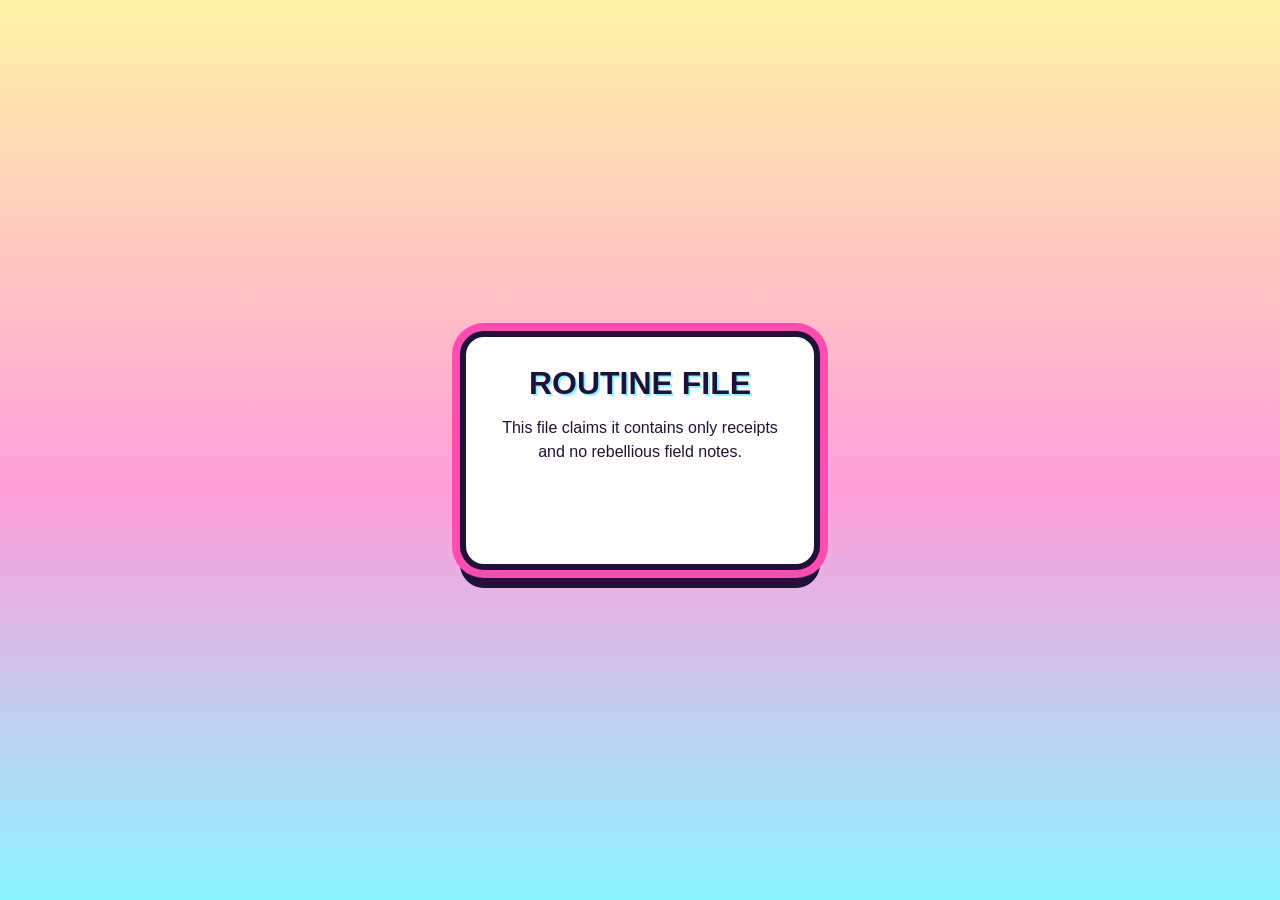
==== en/code/indieweb-hover-secret-message-complete/index.html @ 43cc3a53 "Add hover effect to reveal secret message in file box project - Created landing page with project de" ====
<!doctype html>
<html lang="en">
  <head>
    <meta charset="utf-8">
    <meta name="viewport" content="width=device-width, initial-scale=1">
    <title>Indieweb Hover Secret Message</title>
    <link rel="stylesheet" href="style.css">
  </head>
  <body>
    <!-- Keep one hover target and one hidden message inside the box. -->
    <main class="secret-box">
      <p class="box-label">Routine File</p>
      <p class="box-note">This file claims it contains only receipts and no rebellious field notes.</p>
      <p class="secret-message">Agent memo: the pigeons joined the resistance, and frankly they made fair points.</p>
    </main>
  </body>
</html>
---- en/code/indieweb-hover-secret-message-complete/style.css ----
/* Style one innocent-looking box and reveal its secret on hover. */
* {
  box-sizing: border-box;
}

body {
  margin: 0;
  min-height: 100vh;
  display: grid;
  place-items: center;
  padding: 24px;
  font-family: "Trebuchet MS", Verdana, sans-serif;
  color: #20113a;
  background: linear-gradient(180deg, #fff3a6, #ff9fda 55%, #8cf5ff 100%);
}

.secret-box {
  width: min(360px, 100%);
  padding: 28px;
  border: 6px solid #20113a;
  border-radius: 24px;
  background:
    linear-gradient(180deg, rgba(255, 255, 255, 0.55), transparent 24%),
    #ffffff;
  box-shadow:
    0 0 0 8px #ff4cb0,
    0 18px 0 #20113a;
  text-align: center;
}

.box-label {
  margin: 0;
  font-size: 2rem;
  font-weight: 900;
  text-transform: uppercase;
  text-shadow: 2px 2px 0 #8cf5ff;
}

.box-note {
  margin: 14px 0 0;
  font-size: 1rem;
  line-height: 1.5;
}

.secret-message {
  margin: 18px 0 0;
  color: #a6005d;
  font-weight: 700;
  opacity: 0;
  transform: translateY(12px);
  transition: opacity 0.25s ease, transform 0.25s ease;
}

.secret-box:hover .secret-message {
  opacity: 1;
  transform: translateY(0);
}
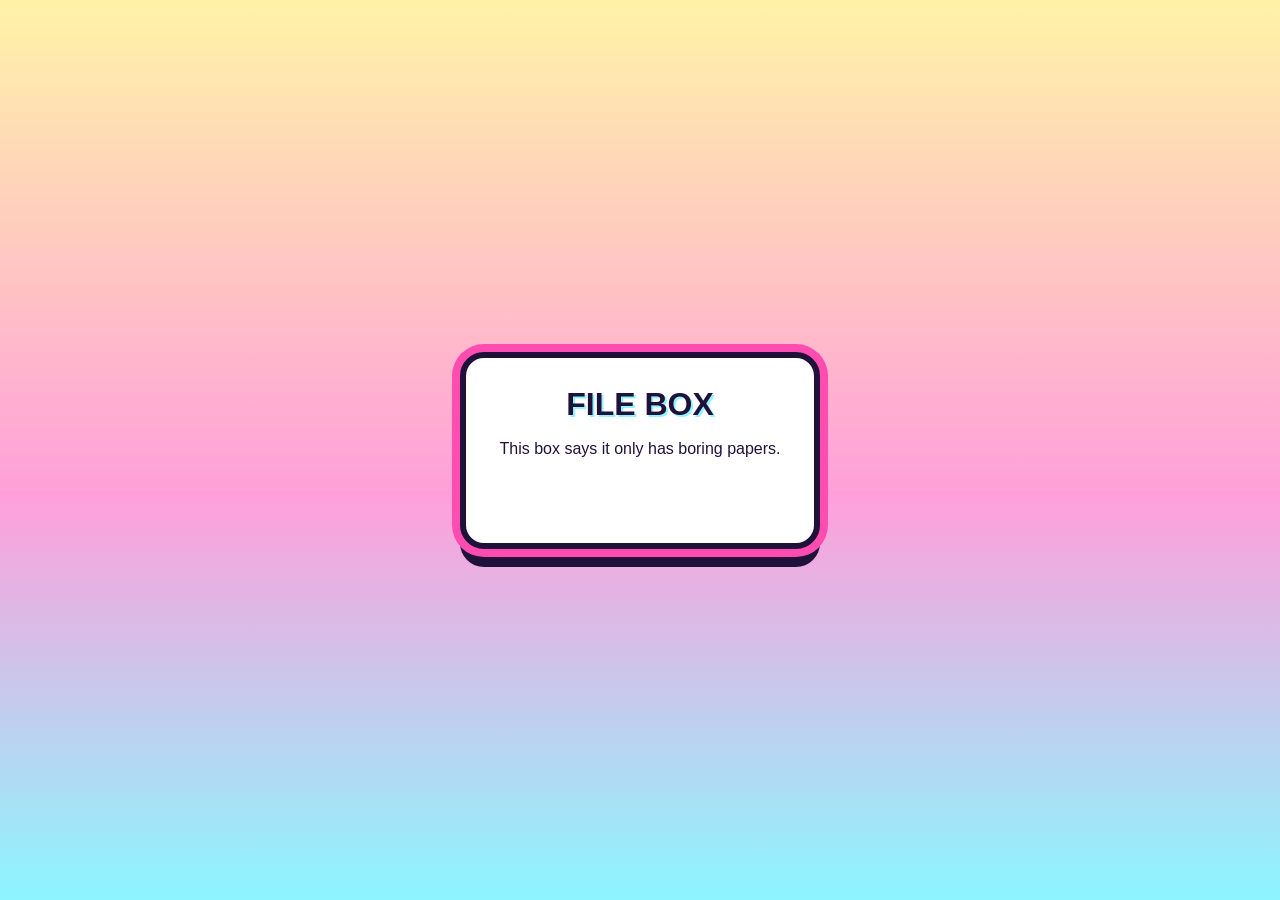
==== commit ae1fd045: "Refactor project descriptions and labels for clarity and consistency" ====
--- a/en/code/indieweb-hover-secret-message-complete/index.html
+++ b/en/code/indieweb-hover-secret-message-complete/index.html
@@ -7,11 +7,11 @@
     <link rel="stylesheet" href="style.css">
   </head>
   <body>
-    <!-- Keep one hover target and one hidden message inside the box. -->
+    <!-- Keep one hover box and one hidden note inside it. -->
     <main class="secret-box">
-      <p class="box-label">Routine File</p>
-      <p class="box-note">This file claims it contains only receipts and no rebellious field notes.</p>
-      <p class="secret-message">Agent memo: the pigeons joined the resistance, and frankly they made fair points.</p>
+      <p class="box-label">File Box</p>
+      <p class="box-note">This box says it only has boring papers.</p>
+      <p class="secret-message">Secret note: the toy dinosaur knows the password.</p>
     </main>
   </body>
 </html>
--- a/en/code/indieweb-hover-secret-message-complete/style.css
+++ b/en/code/indieweb-hover-secret-message-complete/style.css
@@ -1,4 +1,4 @@
-/* Style one innocent-looking box and reveal its secret on hover. */
+/* Style one simple box and reveal its secret on hover. */
 * {
   box-sizing: border-box;
 }
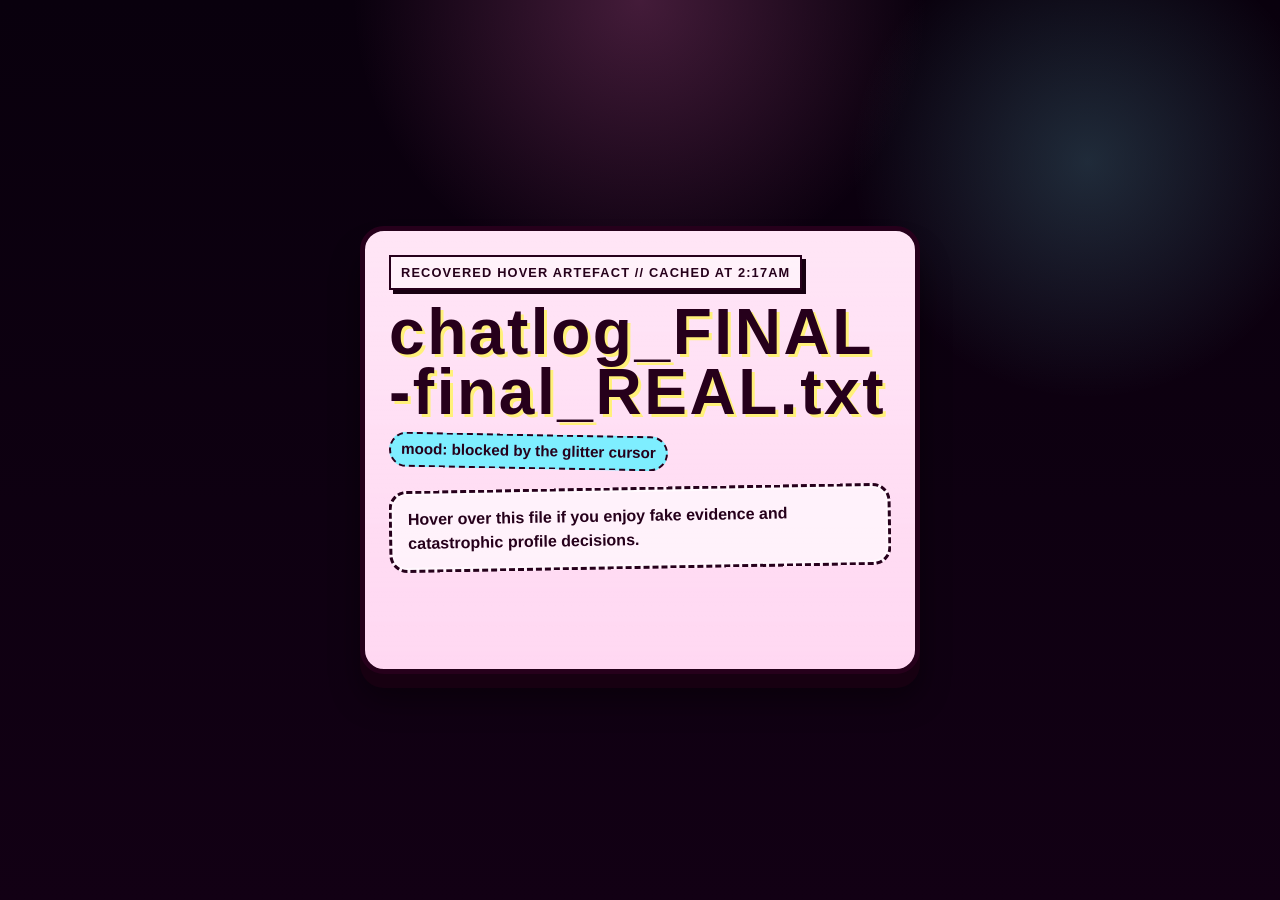
==== commit 33801ce2: "Refactor code structure for improved readability and maintainability" ====
--- a/en/code/indieweb-hover-secret-message-complete/index.html
+++ b/en/code/indieweb-hover-secret-message-complete/index.html
@@ -3,15 +3,17 @@
   <head>
     <meta charset="utf-8">
     <meta name="viewport" content="width=device-width, initial-scale=1">
-    <title>Indieweb Hover Secret Message</title>
+    <title>chatlog_FINAL-final_REAL.txt</title>
     <link rel="stylesheet" href="style.css">
   </head>
   <body>
-    <!-- Keep one hover box and one hidden note inside it. -->
+    <!-- This file clearly should not have been uploaded. -->
     <main class="secret-box">
-      <p class="box-label">File Box</p>
-      <p class="box-note">This box says it only has boring papers.</p>
-      <p class="secret-message">Secret note: the toy dinosaur knows the password.</p>
+      <p class="eyebrow">Recovered hover artefact // cached at 2:17am</p>
+      <h1>chatlog_FINAL-final_REAL.txt</h1>
+      <p class="status">mood: blocked by the glitter cursor</p>
+      <p class="cover-note">Hover over this file if you enjoy fake evidence and catastrophic profile decisions.</p>
+      <p class="secret-message">I swear there was something here before, no cap on god bro.</p>
     </main>
   </body>
 </html>
--- a/en/code/indieweb-hover-secret-message-complete/style.css
+++ b/en/code/indieweb-hover-secret-message-complete/style.css
@@ -1,4 +1,18 @@
-/* Style one simple box and reveal its secret on hover. */
+/* Change these values to give the leaked file terminally bad taste. */
+:root {
+  --page-bg: #120014;
+  --ink: #26001b;
+  --panel-bg: #ffd8f2;
+  --accent: #7eeeff;
+  --accent-hot: #ff73c6;
+  --accent-warning: #ffe45a;
+  --shadow-color: #170011;
+  --border-size: 5px;
+  --corner-size: 18px;
+  --body-font: Verdana, Geneva, sans-serif;
+  --box-width: 35rem;
+}
+
 * {
   box-sizing: border-box;
 }
@@ -9,49 +23,101 @@
   display: grid;
   place-items: center;
   padding: 24px;
-  font-family: "Trebuchet MS", Verdana, sans-serif;
-  color: #20113a;
-  background: linear-gradient(180deg, #fff3a6, #ff9fda 55%, #8cf5ff 100%);
+  background:
+    radial-gradient(circle at top, rgba(255, 115, 198, 0.24), transparent 26%),
+    radial-gradient(circle at 85% 18%, rgba(126, 238, 255, 0.18), transparent 18%),
+    linear-gradient(180deg, #09000d, var(--page-bg));
+  color: var(--ink);
+  font-family: var(--body-font);
 }
 
 .secret-box {
-  width: min(360px, 100%);
-  padding: 28px;
-  border: 6px solid #20113a;
-  border-radius: 24px;
+  width: min(var(--box-width), calc(100vw - 48px));
+  padding: 24px;
+  border: var(--border-size) solid var(--ink);
+  border-radius: calc(var(--corner-size) + 6px);
   background:
-    linear-gradient(180deg, rgba(255, 255, 255, 0.55), transparent 24%),
-    #ffffff;
+    linear-gradient(rgba(255, 255, 255, 0.35), rgba(255, 255, 255, 0)),
+    var(--panel-bg);
   box-shadow:
-    0 0 0 8px #ff4cb0,
-    0 18px 0 #20113a;
-  text-align: center;
+    0 14px 0 var(--shadow-color),
+    0 26px 30px rgba(0, 0, 0, 0.4);
+  transition: transform 0.18s ease, box-shadow 0.18s ease;
 }
 
-.box-label {
+.eyebrow {
   margin: 0;
-  font-size: 2rem;
+  display: inline-block;
+  padding: 6px 10px;
+  border: 2px solid var(--ink);
+  background: rgba(255, 255, 255, 0.5);
+  box-shadow: 4px 4px 0 var(--shadow-color);
+  font-size: 0.8rem;
   font-weight: 900;
   text-transform: uppercase;
-  text-shadow: 2px 2px 0 #8cf5ff;
+  letter-spacing: 0.09em;
 }
 
-.box-note {
-  margin: 14px 0 0;
+h1 {
+  margin: 12px 0 0;
+  font-family: Impact, Haettenschweiler, "Arial Narrow Bold", sans-serif;
+  font-size: clamp(2.4rem, 9vw, 4rem);
+  line-height: 0.94;
+  letter-spacing: 0.04em;
+  overflow-wrap: anywhere;
+  text-shadow: 3px 3px 0 #fff17a;
+}
+
+.status {
+  display: inline-block;
+  margin: 12px 0 0;
+  padding: 4px 10px;
+  border: 2px dashed var(--ink);
+  border-radius: 999px;
+  background: var(--accent);
+  font-size: 0.95rem;
+  font-weight: 700;
+  transform: rotate(1deg);
+}
+
+p {
+  margin: 12px 0 0;
   font-size: 1rem;
+  font-weight: 700;
   line-height: 1.5;
+}
+
+.cover-note {
+  margin-top: 18px;
+  padding: 14px 16px;
+  border: 3px dashed var(--ink);
+  border-radius: 18px;
+  background: rgba(255, 255, 255, 0.62);
+  box-shadow: inset 0 0 0 2px rgba(255, 255, 255, 0.48);
+  transform: rotate(-1deg);
 }
 
 .secret-message {
   margin: 18px 0 0;
-  color: #a6005d;
+  padding: 14px 16px;
+  border: 3px solid var(--accent-hot);
+  border-radius: 18px;
+  background: rgba(255, 228, 90, 0.28);
+  color: #9d004e;
   font-weight: 700;
   opacity: 0;
-  transform: translateY(12px);
+  transform: translateY(14px) scale(0.96);
   transition: opacity 0.25s ease, transform 0.25s ease;
+}
+
+.secret-box:hover {
+  transform: rotate(-0.8deg) translateY(3px);
+  box-shadow:
+    0 18px 0 var(--shadow-color),
+    0 30px 34px rgba(0, 0, 0, 0.42);
 }
 
 .secret-box:hover .secret-message {
   opacity: 1;
-  transform: translateY(0);
+  transform: translateY(0) scale(1);
 }
